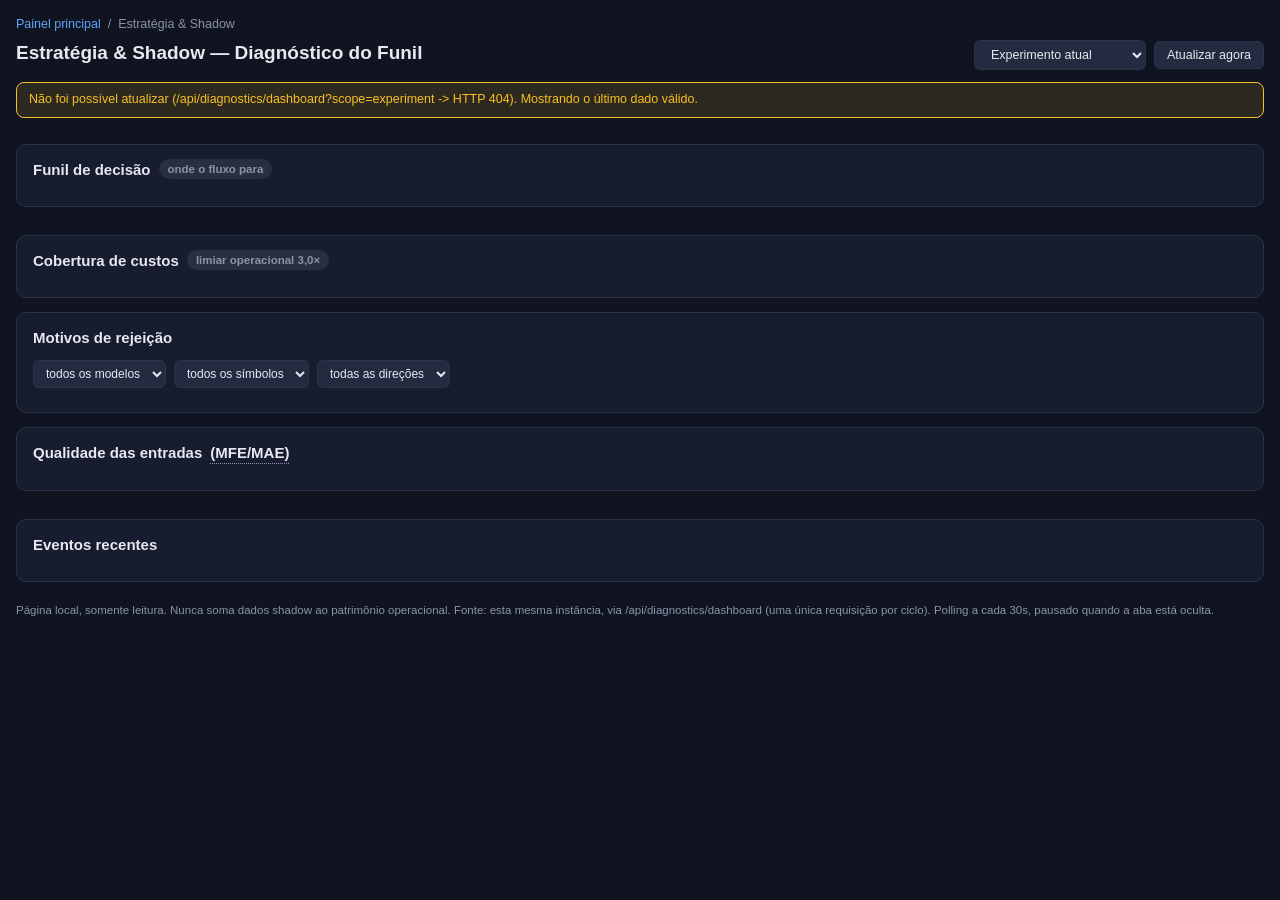
==== frontend/shadow.html @ 1b8f645f "feat: add trading diagnostics and shadow dashboard" ====
<!DOCTYPE html>
<html lang="pt-BR">
<head>
<meta charset="UTF-8">
<meta name="viewport" content="width=device-width, initial-scale=1">
<title>Estratégia & Shadow — Diagnóstico</title>
<style>
  :root {
    --bg: #0f1420; --card: #171d2e; --border: #2a3348; --text: #e6e9f0;
    --muted: #8a93a8; --green: #34d399; --red: #f87171; --yellow: #fbbf24;
    --blue: #60a5fa; --purple: #c084fc; --bar-bg: #232b40;
  }
  * { box-sizing: border-box; }
  html, body { max-width: 100%; overflow-x: hidden; }
  body {
    margin: 0; padding: 16px; background: var(--bg); color: var(--text);
    font-family: -apple-system, Segoe UI, Roboto, Arial, sans-serif;
    font-size: 14px; line-height: 1.4;
  }
  h1 { font-size: 19px; margin: 0 0 2px; }
  h2 { font-size: 15px; margin: 0 0 12px; display: flex; align-items: center; gap: 8px; flex-wrap: wrap; }
  h3 { font-size: 13px; margin: 0 0 6px; color: var(--muted); font-weight: 600; }
  .sub { color: var(--muted); margin-bottom: 4px; font-size: 12.5px; }
  .topbar { display: flex; justify-content: space-between; align-items: flex-start; gap: 12px; flex-wrap: wrap; margin-bottom: 10px; }
  nav.crumbs { font-size: 12.5px; color: var(--muted); margin-bottom: 6px; }
  nav.crumbs a { color: var(--blue); text-decoration: none; }
  .topbar-actions { display: flex; gap: 8px; align-items: center; flex-wrap: wrap; }
  #refresh-btn, #scope-select {
    background: var(--bar-bg); color: var(--text); border: 1px solid var(--border);
    border-radius: 6px; padding: 6px 12px; font-size: 12.5px; cursor: pointer; white-space: nowrap;
  }
  #refresh-btn:hover { border-color: var(--blue); }
  #custom-period-fields {
    display: flex; gap: 6px; align-items: center; flex-wrap: wrap;
  }
  #custom-period-fields[hidden] { display: none; }
  #custom-period-fields input[type="datetime-local"] {
    background: var(--bar-bg); color: var(--text); border: 1px solid var(--border);
    border-radius: 6px; padding: 5px 8px; font-size: 12px;
  }
  #custom-apply-btn {
    background: var(--bar-bg); color: var(--text); border: 1px solid var(--border);
    border-radius: 6px; padding: 5px 10px; font-size: 12px; cursor: pointer;
  }
  #custom-apply-btn:hover { border-color: var(--blue); }
  #custom-period-error {
    color: var(--red); font-size: 12px; margin-top: 4px;
  }
  .fuso-label { color: var(--muted); font-size: 11.5px; }
  #stale-banner {
    background: rgba(251,191,36,.12); border: 1px solid var(--yellow); color: var(--yellow);
    border-radius: 8px; padding: 8px 12px; margin-bottom: 12px; font-size: 12.5px;
  }
  #window-banner { color: var(--muted); font-size: 12px; margin-bottom: 12px; }
  .grid { display: grid; grid-template-columns: 1fr 1fr; gap: 14px; margin-bottom: 14px; }
  .grid.g3 { grid-template-columns: 1fr 1fr 1fr; }
  .grid.g4 { grid-template-columns: 1fr 1fr 1fr 1fr; }
  @media (max-width: 860px) { .grid, .grid.g3, .grid.g4 { grid-template-columns: 1fr; } }
  .card {
    background: var(--card); border: 1px solid var(--border); border-radius: 10px;
    padding: 14px 16px; min-width: 0;
  }
  .badge {
    display: inline-block; padding: 2px 9px; border-radius: 999px; font-size: 11.5px; font-weight: 600;
  }
  .badge.ok { background: rgba(52,211,153,.15); color: var(--green); }
  .badge.bad { background: rgba(248,113,113,.15); color: var(--red); }
  .badge.warn { background: rgba(251,191,36,.15); color: var(--yellow); }
  .badge.off { background: rgba(138,147,168,.15); color: var(--muted); }
  .badge.info { background: rgba(96,165,250,.15); color: var(--blue); }
  .camada-label {
    font-size: 10.5px; text-transform: uppercase; letter-spacing: .04em; color: var(--muted);
    display: block; margin-bottom: 2px;
  }
  .camada-tecnica .camada-label { color: var(--blue); }
  .camada-operacional .camada-label { color: var(--purple); }
  .camada-economica .camada-label { color: var(--yellow); }
  .camada-estatistica .camada-label { color: var(--muted); }
  .kv { display: grid; grid-template-columns: auto 1fr; gap: 4px 12px; }
  .kv .k { color: var(--muted); }
  .kv .v { text-align: right; font-variant-numeric: tabular-nums; }
  table { width: 100%; border-collapse: collapse; font-size: 12.5px; }
  th, td { text-align: left; padding: 5px 7px; border-bottom: 1px solid var(--border); }
  th { color: var(--muted); font-weight: 500; font-size: 11.5px; }
  td.num { text-align: right; font-variant-numeric: tabular-nums; }
  .table-scroll { overflow-x: auto; max-width: 100%; }
  .pnl-pos { color: var(--green); }
  .pnl-neg { color: var(--red); }
  .pnl-nd { color: var(--muted); }
  .empty { color: var(--muted); font-style: italic; padding: 8px 0; }
  .obrigatorio {
    border: 1px solid var(--border); border-left: 3px solid var(--yellow);
    background: rgba(251,191,36,.06); border-radius: 6px; padding: 8px 10px;
    font-size: 12.5px; margin-top: 8px;
  }
  .funnel-row { display: grid; grid-template-columns: 190px 1fr 70px; gap: 8px; align-items: center; margin-bottom: 6px; }
  .funnel-bar-bg { background: var(--bar-bg); border-radius: 5px; height: 18px; overflow: hidden; }
  .funnel-bar-fill { background: var(--blue); height: 100%; border-radius: 5px 0 0 5px; }
  .funnel-label { font-size: 12px; color: var(--text); white-space: nowrap; overflow: hidden; text-overflow: ellipsis; }
  .funnel-n { font-size: 12px; text-align: right; font-variant-numeric: tabular-nums; color: var(--muted); }
  .hist-row { display: grid; grid-template-columns: 90px 1fr 40px; gap: 8px; align-items: center; margin-bottom: 5px; font-size: 12px; }
  .hist-bar-bg { background: var(--bar-bg); border-radius: 4px; height: 14px; overflow: hidden; }
  .hist-bar-fill { background: var(--yellow); height: 100%; }
  .hist-bar-fill.over { background: var(--green); }
  .rej-row { display: grid; grid-template-columns: 180px 1fr 90px; gap: 8px; align-items: center; margin-bottom: 5px; font-size: 12px; }
  .rej-bar-bg { background: var(--bar-bg); border-radius: 4px; height: 14px; overflow: hidden; }
  .rej-bar-fill { background: var(--red); height: 100%; }
  .rej-bar-fill.aprovado { background: var(--green); }
  .model-tag { font-family: monospace; font-size: 11.5px; padding: 1px 6px; border-radius: 4px; white-space: nowrap; }
  .model-tag.baseline { background: rgba(96,165,250,.15); color: var(--blue); }
  .model-tag.h2 { background: rgba(251,191,36,.15); color: var(--yellow); }
  .progress-track { background: var(--bar-bg); border-radius: 6px; height: 10px; overflow: hidden; margin: 4px 0 10px; }
  .progress-fill { background: var(--blue); height: 100%; }
  .progress-fill.done { background: var(--green); }
  .milestone-label { display: flex; justify-content: space-between; font-size: 11.5px; color: var(--muted); }
  .filters { display: flex; gap: 8px; flex-wrap: wrap; margin-bottom: 10px; }
  .filters select, .filters input {
    background: var(--bar-bg); color: var(--text); border: 1px solid var(--border);
    border-radius: 6px; padding: 5px 8px; font-size: 12px;
  }
  .tooltip { position: relative; cursor: help; border-bottom: 1px dotted var(--muted); }
  .tooltip .bubble {
    display: none; position: absolute; bottom: 130%; left: 0; z-index: 10;
    background: #000; color: #fff; padding: 6px 9px; border-radius: 6px; font-size: 11.5px;
    width: 220px; line-height: 1.35; box-shadow: 0 2px 8px rgba(0,0,0,.4);
  }
  .tooltip:hover .bubble { display: block; }
  .warn-box {
    background: rgba(251,191,36,.10); border: 1px solid rgba(251,191,36,.4);
    border-radius: 8px; padding: 8px 10px; font-size: 12px; color: var(--yellow); margin-top: 8px;
  }
  .footer { color: var(--muted); font-size: 11.5px; margin-top: 20px; }
</style>
</head>
<body>
  <nav class="crumbs"><a href="/">Painel principal</a> &nbsp;/&nbsp; Estratégia &amp; Shadow</nav>
  <div class="topbar">
    <div>
      <h1>Estratégia &amp; Shadow — Diagnóstico do Funil</h1>
      <div class="sub" id="banner-shadow-mode"></div>
    </div>
    <div class="topbar-actions">
      <select id="scope-select">
        <option value="experiment">Experimento atual</option>
        <option value="24h">Últimas 24 horas</option>
        <option value="7d">Últimos 7 dias</option>
        <option value="custom">Período personalizado</option>
      </select>
      <div id="custom-period-fields" hidden>
        <input type="datetime-local" id="custom-since" step="60">
        <span class="sub">até</span>
        <input type="datetime-local" id="custom-until" step="60">
        <button id="custom-apply-btn" type="button">Aplicar</button>
        <span class="fuso-label" id="fuso-label-custom"></span>
      </div>
      <button id="refresh-btn" type="button">Atualizar agora</button>
    </div>
  </div>
  <div id="custom-period-error" hidden></div>
  <div id="window-banner"></div>
  <div id="stale-banner" hidden></div>

  <!-- SEÇÃO 1: status executivo -->
  <div class="grid g4" id="secao-1"></div>

  <!-- SEÇÃO 2 -->
  <div class="card" style="margin-bottom:14px">
    <h2>Funil de decisão <span class="badge off">onde o fluxo para</span></h2>
    <div id="funil-container"></div>
  </div>

  <!-- SEÇÃO 3 -->
  <div class="grid" id="secao-3"></div>

  <!-- SEÇÃO 4 -->
  <div class="card" style="margin-bottom:14px">
    <h2>Cobertura de custos <span class="badge off">limiar operacional 3,0×</span></h2>
    <div id="cobertura-container"></div>
  </div>

  <!-- SEÇÃO 5 -->
  <div class="card" style="margin-bottom:14px">
    <h2>Motivos de rejeição</h2>
    <div class="filters">
      <select id="f-model"><option value="">todos os modelos</option></select>
      <select id="f-symbol"><option value="">todos os símbolos</option></select>
      <select id="f-direction"><option value="">todas as direções</option></select>
    </div>
    <div id="rejeicoes-container"></div>
  </div>

  <!-- SEÇÃO 6 -->
  <div class="card" style="margin-bottom:14px">
    <h2>Qualidade das entradas <span class="tooltip">(MFE/MAE)<span class="bubble">MFE: máxima excursão favorável — o quanto o preço chegou a andar a favor da posição antes do fechamento. MAE: máxima excursão adversa — o quanto andou contra.</span></span></h2>
    <div id="qualidade-container"></div>
  </div>

  <!-- SEÇÃO 7 -->
  <div class="grid" id="secao-7"></div>

  <!-- SEÇÃO 8 -->
  <div class="card" style="margin-bottom:14px">
    <h2>Eventos recentes</h2>
    <div id="eventos-container"></div>
  </div>

  <div class="footer">
    Página local, somente leitura. Nunca soma dados shadow ao patrimônio operacional. Fonte: esta mesma instância, via /api/diagnostics/dashboard (uma única requisição por ciclo). Polling a cada 30s, pausado quando a aba está oculta.
  </div>

<script>
'use strict';
const API = "";
const POLL_MS = 30000;

// ---------------------------------------------------------------- utils
function fmt(n, casas) {
  casas = casas === undefined ? 2 : casas;
  if (n === null || n === undefined || Number.isNaN(n)) return "N/D";
  return Number(n).toLocaleString("pt-BR", {minimumFractionDigits: casas, maximumFractionDigits: casas});
}
function fmtPct(n, casas) {
  if (n === null || n === undefined || Number.isNaN(n)) return "N/D";
  return fmt(n * 100, casas === undefined ? 1 : casas) + "%";
}
// Fuso do NAVEGADOR, calculado uma unica vez -- todo timestamp exibido
// no painel (fmtData) usa exatamente este deslocamento, e SO' este; a
// API sempre devolve ISO-8601 com offset explicito (ex.: "+00:00" UTC),
// entao `new Date(iso)` interpreta o offset de origem uma unica vez e
// `toLocaleString` converte para o fuso do navegador uma unica vez --
// nunca duas conversoes empilhadas.
function rotuloFuso() {
  const offsetMin = -new Date().getTimezoneOffset();
  const sinal = offsetMin >= 0 ? "+" : "-";
  const abs = Math.abs(offsetMin);
  const horas = String(Math.floor(abs / 60)).padStart(2, "0");
  return "UTC" + sinal + horas;
}
const FUSO_LABEL = rotuloFuso();

function fmtData(iso) {
  if (!iso) return "N/D";
  const d = new Date(iso);
  if (isNaN(d.getTime())) return "N/D";
  return d.toLocaleString("pt-BR", {hour12:false}) + " (" + FUSO_LABEL + ")";
}
function pnlClass(v) {
  if (v === null || v === undefined) return "pnl-nd";
  return v >= 0 ? "pnl-pos" : "pnl-neg";
}
// Cor derivada SEMPRE de `classificacao_resultado` (backend), nunca do
// sinal aritmético isolado -- com zero trades o resultado e' "sem_dados"
// (NEUTRO), nunca verde nem vermelho; bruto positivo com líquido negativo
// nunca vira verde.
function classeResultado(d) {
  if (!d || d.classificacao_resultado === "sem_dados") return "pnl-nd";
  if (d.classificacao_resultado === "liquido_positivo") return "pnl-pos";
  return "pnl-neg";
}
// Construtores DOM seguros -- NUNCA innerHTML, nem com literal fixa.
function el(tag, attrs, children) {
  const n = document.createElement(tag);
  if (attrs) for (const [k, v] of Object.entries(attrs)) {
    if (k === "class") n.className = v;
    else if (k.startsWith("on")) n.addEventListener(k.slice(2), v);
    else n.setAttribute(k, v);
  }
  (children || []).forEach(c => n.appendChild(typeof c === "string" ? document.createTextNode(c) : c));
  return n;
}
function clear(node) { while (node.firstChild) node.removeChild(node.firstChild); }
function badge(texto, classe) { return el("span", {class: "badge " + classe}, [texto]); }
function td(texto, classe) { return el("td", classe ? {class: classe} : null, [String(texto)]); }

// ---------------------------------------------------------------- fetch com timeout/abort/backoff
let backoffMs = 0;

async function getJSON(rota, params) {
  let url = API + rota;
  if (params) {
    const qs = new URLSearchParams(Object.entries(params).filter(([, v]) => v !== "" && v != null));
    if ([...qs].length) url += "?" + qs.toString();
  }
  const ctrl = new AbortController();
  const timeoutId = setTimeout(() => ctrl.abort(), 12000);
  try {
    const r = await fetch(url, {cache: "no-store", signal: ctrl.signal});
    if (!r.ok) throw new Error(url + " -> HTTP " + r.status);
    return await r.json();
  } finally {
    clearTimeout(timeoutId);
  }
}

// ---------------------------------------------------------------- render: SECAO 1 (executivo)
function renderStatusExecutivo(d) {
  const box = document.getElementById("secao-1");
  clear(box);
  document.getElementById("banner-shadow-mode").textContent =
    "SHADOW — NÃO EXECUTA ORDENS. Observação pura, patrimônio nunca compartilhado com a operação real.";
  document.getElementById("window-banner").textContent =
    "Janela: " + d.window.rotulo + " (" + fmtData(d.window.desde) + " → " + fmtData(d.window.ate) +
    ") | gerado às " + fmtData(d.generated_at);

  const state = d.operational, shadowHealth = d.shadow_health;
  const comp = d.comparison, cg = d.cost_gate, funnel = d.funnel, sig = d.significance;
  const baseline = comp.baseline_without_cost_gate, h2 = comp.h2_ma_separation_015;

  // --- CAMADA 1: funcionamento TÉCNICO ---
  const c1 = el("div", {class: "card camada-tecnica"});
  c1.appendChild(el("span", {class: "camada-label"}, ["Funcionamento técnico"]));
  const h1_ = el("h2", null, ["Saúde"]);
  const shadowOk = shadowHealth && shadowHealth.enabled && shadowHealth.status === "SAUDAVEL";
  h1_.appendChild(badge(shadowOk ? "SHADOW SAUDÁVEL" : "SHADOW " + (shadowHealth ? shadowHealth.status : "N/D"),
                       shadowOk ? "ok" : "bad"));
  c1.appendChild(h1_);
  const kv1 = el("div", {class: "kv"});
  [["Operação", state ? state.operational_state : "N/D"],
   ["Saúde de mercado", state && state.symbols_health ? state.symbols_health.portfolio.healthy_count + "/" + state.symbols_health.portfolio.total : "N/D"],
   ["Falhas shadow (cum.)", shadowHealth ? shadowHealth.failures : "N/D"],
   ["Bloqueia operação?", shadowHealth && shadowHealth.blocks_operation ? "SIM ⚠" : "não"]]
   .forEach(([k, v]) => { kv1.appendChild(el("div", {class: "k"}, [k])); kv1.appendChild(el("div", {class: "v"}, [String(v)])); });
  c1.appendChild(kv1);
  box.appendChild(c1);

  // --- CAMADA 2: restrição OPERACIONAL (por que zero ordens) ---
  const c2 = el("div", {class: "card camada-operacional"});
  c2.appendChild(el("span", {class: "camada-label"}, ["Restrição operacional"]));
  c2.appendChild(el("h2", null, ["Por que zero ordens"]));
  const sinaisRisk = funnel.etapas.find(e => e.etapa === "avaliados_risk_engine");
  const kv2 = el("div", {class: "kv"});
  [["Sinais ao RiskEngine", sinaisRisk ? sinaisRisk.total : "N/D"],
   ["Maior cobertura observada", cg.maximo !== undefined ? fmt(cg.maximo, 3) + "×" : "N/D"],
   ["Limiar exigido", cg.limiar_operacional !== undefined ? fmt(cg.limiar_operacional, 1) + "×" : "N/D"],
   ["Passaram no gate real", "0"]]
   .forEach(([k, v]) => { kv2.appendChild(el("div", {class: "k"}, [k])); kv2.appendChild(el("div", {class: "v"}, [String(v)])); });
  c2.appendChild(kv2);
  c2.appendChild(el("div", {class: "obrigatorio"}, [d.economic_verdict.zero_ordens.classificacao]));
  box.appendChild(c2);

  // --- CAMADA 3: desempenho ECONÔMICO ---
  const c3 = el("div", {class: "card camada-economica"});
  c3.appendChild(el("span", {class: "camada-label"}, ["Desempenho econômico"]));
  c3.appendChild(el("h2", null, ["Resultado líquido"]));
  const kv3 = el("div", {class: "kv"});
  const linhaBase = el("div", {class: "k"}, ["Baseline"]);
  // Correção da auditoria: a cor segue SEMPRE `classificacao_resultado`
  // (nunca o sinal aritmético isolado) -- bruto positivo com líquido
  // negativo nunca fica verde, e zero trades (sem_dados) fica NEUTRO,
  // nunca verde nem vermelho.
  const valBase = el("div", {class: "v " + classeResultado(baseline)}, ["US$ " + fmt(baseline.net_pnl_usd, 4)]);
  const linhaH2 = el("div", {class: "k"}, ["H2"]);
  const valH2 = el("div", {class: "v " + classeResultado(h2)}, ["US$ " + fmt(h2.net_pnl_usd, 4)]);
  kv3.appendChild(linhaBase); kv3.appendChild(valBase);
  kv3.appendChild(linhaH2); kv3.appendChild(valH2);
  c3.appendChild(kv3);
  if (h2.classificacao_resultado === "bruto_positivo_liquido_negativo") {
    c3.appendChild(el("div", {class: "obrigatorio"}, [
      "H2: bruto positivo (US$ " + fmt(h2.gross_pnl_usd, 4) + ") mas líquido negativo -- os custos de " +
      "transação superaram o resultado observado. Isso NÃO é exibido como resultado favorável."]));
  }
  box.appendChild(c3);

  // --- CAMADA 4: força ESTATÍSTICA ---
  const c4 = el("div", {class: "card camada-estatistica"});
  c4.appendChild(el("span", {class: "camada-label"}, ["Força estatística"]));
  c4.appendChild(el("h2", null, ["Amostra", badge("INCONCLUSIVA", "warn")]));
  const sigH2 = sig.h2_ma_separation_015, sigBase = sig.baseline_without_cost_gate;
  const kv4 = el("div", {class: "kv"});
  [["Trades baseline", sigBase.n_trades], ["Trades H2", sigH2.n_trades],
   ["Amostra suficiente (H2 ≥ 60)?", sigH2.amostra_suficiente_para_conclusao_formal ? "sim" : "não"]]
   .forEach(([k, v]) => { kv4.appendChild(el("div", {class: "k"}, [k])); kv4.appendChild(el("div", {class: "v"}, [String(v)])); });
  c4.appendChild(kv4);
  c4.appendChild(el("div", {class: "obrigatorio"}, [d.economic_verdict.h2_texto_obrigatorio]));
  box.appendChild(c4);
}

// ---------------------------------------------------------------- render: SECAO 2 (funil)
function renderFunil(funnel) {
  const box = document.getElementById("funil-container");
  clear(box);
  if (!funnel || !funnel.etapas) { box.appendChild(el("div", {class: "empty"}, ["sem dados"])); return; }
  const etapas = funnel.etapas;
  const maxN = Math.max(...etapas.map(e => e.total || 0), 1);
  const nomes = {
    candles_1m: "Candles de 1 min", buckets_15m_fechados: "Buckets de 15 min",
    sinais_gerados: "Sinais gerados", sinais_acionaveis: "Sinais acionáveis (BUY/SELL)",
    avaliados_risk_engine: "Avaliados pelo RiskEngine", aprovados_gate_operacional_real: "Aprovados pelo gate real",
    ordens_criadas: "Ordens criadas", fills: "Fills", posicoes_operacionais: "Posições operacionais",
  };
  etapas.forEach(e => {
    const row = el("div", {class: "funnel-row"});
    row.appendChild(el("div", {class: "funnel-label"}, [nomes[e.etapa] || e.etapa]));
    const barBg = el("div", {class: "funnel-bar-bg"});
    const largura = Math.max(2, (e.total || 0) / maxN * 100);
    barBg.appendChild(el("div", {class: "funnel-bar-fill", style: "width:" + largura + "%"}));
    row.appendChild(barBg);
    let rotulo = String(e.total ?? 0);
    if (e.taxa_do_anterior !== null && e.taxa_do_anterior !== undefined) rotulo += " (" + fmtPct(e.taxa_do_anterior, 1) + ")";
    row.appendChild(el("div", {class: "funnel-n"}, [rotulo]));
    box.appendChild(row);
  });
  if (funnel.nota) box.appendChild(el("div", {class: "warn-box"}, [funnel.nota]));
}

// ---------------------------------------------------------------- render: SECAO 3 (comparacao)
function renderComparacao(comparison) {
  const box = document.getElementById("secao-3");
  clear(box);
  if (!comparison) { box.appendChild(el("div", {class: "empty"}, ["sem dados"])); return; }
  const nomes = {baseline_without_cost_gate: "Baseline (sem portão de custo)", h2_ma_separation_015: "H2 (separação ≥ 0,15)"};
  for (const [chave, d] of Object.entries(comparison)) {
    const card = el("div", {class: "card"});
    const h = el("h2", null, [nomes[chave] || chave]);
    if (d.classificacao_resultado === "liquido_positivo") h.appendChild(badge("líquido positivo", "ok"));
    else if (d.classificacao_resultado === "bruto_positivo_liquido_negativo") h.appendChild(badge("bruto+ / líquido−", "warn"));
    else if (d.classificacao_resultado === "liquido_negativo") h.appendChild(badge("líquido negativo", "bad"));
    card.appendChild(h);
    const kv = el("div", {class: "kv"});
    const linhas = [
      ["Trades fechados", d.closed_trades],
      ["Taxa de acerto", d.win_rate !== null ? fmtPct(d.win_rate, 1) : "N/D"],
      ["P&L bruto", "US$ " + fmt(d.gross_pnl_usd, 4)],
      ["Taxas", "US$ " + fmt(-(d.fees_usd || 0), 4)],
      ["Slippage", "US$ " + fmt(-(d.slippage_usd || 0), 4)],
      ["P&L líquido", "US$ " + fmt(d.net_pnl_usd, 4)],
      ["Payoff", d.payoff !== null ? fmt(d.payoff, 3) : "N/D"],
      ["Profit factor", d.profit_factor !== null ? fmt(d.profit_factor, 3) : "N/D"],
      ["Expectativa/trade", "US$ " + fmt(d.expectancy_usd, 4)],
      ["Drawdown", "US$ " + fmt(d.drawdown_usd, 4)],
      ["Sequência máx. de perdas", d.max_losing_streak],
      ["Duração média", d.avg_duration_minutes !== null ? fmt(d.avg_duration_minutes, 0) + " min" : "N/D"],
    ];
    linhas.forEach(([k, v]) => {
      kv.appendChild(el("div", {class: "k"}, [k]));
      const vEl = el("div", {class: "v"});
      if (k === "P&L líquido") vEl.className += " " + classeResultado(d);
      vEl.appendChild(document.createTextNode(String(v)));
      kv.appendChild(vEl);
    });
    card.appendChild(kv);
    if (d.current_position) {
      const p = d.current_position;
      card.appendChild(el("h3", {style: "margin-top:10px"}, ["Posição atual"]));
      const kv2 = el("div", {class: "kv"});
      [["Símbolo", p.symbol], ["Lado", p.side], ["Entrada", fmt(p.entry_fill_price)],
       ["Stop", fmt(p.stop_loss)], ["Alvo", fmt(p.take_profit)],
       ["MFE até agora", p.mfe_pct_ate_agora !== null && p.mfe_pct_ate_agora !== undefined ? fmt(p.mfe_pct_ate_agora, 3) + "%" : "N/D"],
       ["MAE até agora", p.mae_pct_ate_agora !== null && p.mae_pct_ate_agora !== undefined ? fmt(p.mae_pct_ate_agora, 3) + "%" : "N/D"]]
       .forEach(([k, v]) => {
        kv2.appendChild(el("div", {class: "k"}, [k])); kv2.appendChild(el("div", {class: "v"}, [String(v)]));
      });
      card.appendChild(kv2);
    } else {
      card.appendChild(el("div", {class: "sub", style: "margin-top:8px"}, ["nenhuma posição shadow aberta agora"]));
    }
    box.appendChild(card);
  }
}

// ---------------------------------------------------------------- render: SECAO 4 (cobertura)
function renderCobertura(cg) {
  const box = document.getElementById("cobertura-container");
  clear(box);
  if (!cg || !cg.n) { box.appendChild(el("div", {class: "empty"}, ["sem avaliações de risco na janela"])); return; }
  const kv = el("div", {class: "kv", style: "margin-bottom:10px"});
  [["n", cg.n], ["mínimo", fmt(cg.minimo, 3) + "×"], ["mediana", fmt(cg.mediana, 3) + "×"],
   ["máximo", fmt(cg.maximo, 3) + "×"], ["p90", fmt(cg.p90, 3) + "×"], ["p95", fmt(cg.p95, 3) + "×"],
   ["limiar operacional", fmt(cg.limiar_operacional, 1) + "×"]].forEach(([k, v]) => {
    kv.appendChild(el("div", {class: "k"}, [k])); kv.appendChild(el("div", {class: "v"}, [String(v)]));
  });
  box.appendChild(kv);

  const faixas = [["abaixo_1_0x", "< 1,0×"], ["1_0_a_1_5x", "1,0–1,5×"], ["1_5_a_2_0x", "1,5–2,0×"],
                  ["2_0_a_3_0x", "2,0–3,0×"], ["acima_3_0x", "≥ 3,0×"]];
  const maxN = Math.max(...Object.values(cg.distribuicao_por_faixa), 1);
  faixas.forEach(([chave, rotulo]) => {
    const n = cg.distribuicao_por_faixa[chave] || 0;
    const row = el("div", {class: "hist-row"});
    row.appendChild(el("div", null, [rotulo]));
    const barBg = el("div", {class: "hist-bar-bg"});
    barBg.appendChild(el("div", {class: "hist-bar-fill" + (chave === "acima_3_0x" ? " over" : ""),
                               style: "width:" + Math.max(2, n / maxN * 100) + "%"}));
    row.appendChild(barBg);
    row.appendChild(el("div", null, [String(n)]));
    box.appendChild(row);
  });
  box.appendChild(el("div", {class: "warn-box"}, [cg.nota]));
}

// ---------------------------------------------------------------- render: SECAO 5 (rejeicoes)
const NOMES_CATEGORIA = {
  aprovado: "Aprovado", separacao_h2_insuficiente: "Separação H2 insuficiente",
  exposicao_esgotada: "Exposição esgotada", cooldown: "Cooldown ativo",
  notional_minimo: "Notional abaixo do mínimo", sinal_oposto: "Sinal oposto (fechou posição)",
  saida_mesmo_tick: "Saída no mesmo tick", limite_perda_diaria: "Limite de perda diária",
  posicao_ja_aberta: "Posição já aberta", outro: "Outro",
};
function renderRejeicoes(r) {
  const box = document.getElementById("rejeicoes-container");
  clear(box);
  if (!r || !r.total) { box.appendChild(el("div", {class: "empty"}, ["sem oportunidades no filtro/janela atual"])); return; }
  r.ranking.forEach(item => {
    const row = el("div", {class: "rej-row"});
    row.appendChild(el("div", null, [NOMES_CATEGORIA[item.categoria] || item.categoria]));
    const barBg = el("div", {class: "rej-bar-bg"});
    barBg.appendChild(el("div", {class: "rej-bar-fill" + (item.categoria === "aprovado" ? " aprovado" : ""),
                               style: "width:" + Math.max(2, item.percentual) + "%"}));
    row.appendChild(barBg);
    row.appendChild(el("div", null, [item.quantidade + " (" + fmt(item.percentual, 1) + "%)"]));
    box.appendChild(row);
  });
}

// ---------------------------------------------------------------- render: SECAO 6 (qualidade)
function renderQualidade(tq) {
  const box = document.getElementById("qualidade-container");
  clear(box);
  if (!tq || !tq.trades.length) { box.appendChild(el("div", {class: "empty"}, ["nenhum trade fechado ainda"])); return; }
  const wrap = el("div", {class: "table-scroll"});
  const table = el("table");
  const head = el("tr", null, ["Símbolo","Direção","Modelo","Duração","Saída","Separação","MFE","MAE","Resultado"].map(t => el("th", null, [t])));
  table.appendChild(head);
  tq.trades.forEach(t => {
    const tr = el("tr");
    tr.appendChild(td(t.symbol));
    tr.appendChild(td(t.side));
    tr.appendChild(el("td", null, [badge(t.model.startsWith("h2") ? "H2" : "BASELINE", t.model.startsWith("h2") ? "warn" : "ok")]));
    tr.appendChild(td((t.duration_minutes ?? "N/D") + " min", "num"));
    tr.appendChild(td(t.exit_reason));
    tr.appendChild(td(fmt(t.normalized_separation, 4), "num"));
    tr.appendChild(td(t.mfe_pct !== null ? fmt(t.mfe_pct, 3) + "%" : "N/D", "num"));
    tr.appendChild(td(t.mae_pct !== null ? fmt(t.mae_pct, 3) + "%" : "N/D", "num"));
    tr.appendChild(el("td", {class: "num " + pnlClass(t.net_pnl_usd)}, ["US$ " + fmt(t.net_pnl_usd, 4)]));
    table.appendChild(tr);
  });
  wrap.appendChild(table);
  box.appendChild(wrap);
  if (tq.nota_mfe_mae) box.appendChild(el("div", {class: "sub", style: "margin-top:8px"}, [tq.nota_mfe_mae]));
}

// ---------------------------------------------------------------- render: SECAO 7 (progresso)
function renderProgresso(progress) {
  const box = document.getElementById("secao-7");
  clear(box);
  if (!progress) { box.appendChild(el("div", {class: "empty"}, ["sem dados"])); return; }
  const nomes = {baseline_without_cost_gate: "Baseline", h2_ma_separation_015: "H2"};
  for (const [chave, d] of Object.entries(progress)) {
    const card = el("div", {class: "card"});
    card.appendChild(el("h2", null, [nomes[chave] || chave, badge(d.trades_fechados + " trades", "off")]));
    d.marcos.forEach(m => {
      const label = el("div", {class: "milestone-label"});
      label.appendChild(el("span", null, [m.alvo + " — " + m.descricao]));
      label.appendChild(el("span", null, [m.atingido ? "atingido" : "faltam " + m.faltam]));
      card.appendChild(label);
      const track = el("div", {class: "progress-track"});
      const pctFill = Math.min(100, d.trades_fechados / m.alvo * 100);
      track.appendChild(el("div", {class: "progress-fill" + (m.atingido ? " done" : ""), style: "width:" + pctFill + "%"}));
      card.appendChild(track);
    });
    card.appendChild(el("div", {class: "sub"}, [
      "Marcos são informativos. Nenhum deles, isoladamente, libera promoção."]));
    box.appendChild(card);
  }
}

// ---------------------------------------------------------------- render: SECAO 8 (eventos)
function renderEventos(ev) {
  const box = document.getElementById("eventos-container");
  clear(box);
  if (!ev || !ev.events.length) { box.appendChild(el("div", {class: "empty"}, ["nenhum evento ainda"])); return; }
  const wrap = el("div", {class: "table-scroll"});
  const table = el("table");
  table.appendChild(el("tr", null, ["Quando","Símbolo","Direção","Modelo","Decisão","Motivo","Separação","Cobertura","P&L"].map(t => el("th", null, [t]))));
  ev.events.forEach(e => {
    const tr = el("tr");
    tr.appendChild(td(fmtData(e.quando)));
    tr.appendChild(td(e.symbol));
    tr.appendChild(td(e.direction));
    tr.appendChild(el("td", null, [badge(e.model.startsWith("h2") ? "H2" : "BASELINE", e.model.startsWith("h2") ? "warn" : "ok")]));
    tr.appendChild(td(e.decisao));
    tr.appendChild(td(e.motivo || "—"));
    tr.appendChild(td(e.normalized_separation !== null ? fmt(e.normalized_separation, 4) : "—", "num"));
    tr.appendChild(td(e.cost_coverage_ratio !== null ? fmt(e.cost_coverage_ratio, 3) + "×" : "—", "num"));
    tr.appendChild(el("td", {class: "num " + (e.pnl_usd !== null ? pnlClass(e.pnl_usd) : "pnl-nd")},
                     [e.pnl_usd !== null ? "US$ " + fmt(e.pnl_usd, 4) : "—"]));
    table.appendChild(tr);
  });
  wrap.appendChild(table);
  box.appendChild(wrap);
}

function popularFiltros() {
  const fModel = document.getElementById("f-model");
  const fSymbol = document.getElementById("f-symbol");
  if (fModel.dataset.populado) return;
  ["baseline_without_cost_gate", "h2_ma_separation_015"].forEach(m => {
    fModel.appendChild(el("option", {value: m}, [m === "baseline_without_cost_gate" ? "Baseline" : "H2"]));
  });
  ["BTCUSDT", "ETHUSDT", "SOLUSDT"].forEach(s => {
    fSymbol.appendChild(el("option", {value: s}, [s]));
  });
  fModel.dataset.populado = "1";
}

// ---------------------------------------------------------------- ciclo de atualizacao
// UMA ÚNICA requisição HTTP por ciclo automático: /api/diagnostics/dashboard.
// A troca de filtro de rejeições (interação do usuário, não o ciclo
// automático) dispara uma chamada adicional leve e isolada só daquela
// seção -- nunca reabre as outras 7.
let cicloEmAndamento = false;
let ultimoSucesso = null;
let ultimoDashboard = null;

// `datetime-local` nao carrega fuso -- o valor digitado e' interpretado
// como horario LOCAL do navegador (o mesmo fuso rotulado em FUSO_LABEL),
// e convertido para UTC (via toISOString) so' na fronteira com a API.
// Uma unica conversao, nunca duas.
function datetimeLocalParaISO(valor) {
  if (!valor) return null;
  const d = new Date(valor);
  return isNaN(d.getTime()) ? null : d.toISOString();
}

function validarPeriodoCustom() {
  const sinceEl = document.getElementById("custom-since");
  const untilEl = document.getElementById("custom-until");
  if (!sinceEl.value || !untilEl.value) {
    return {valido: false, erro: "Preencha início e fim antes de aplicar."};
  }
  const since = datetimeLocalParaISO(sinceEl.value);
  const until = datetimeLocalParaISO(untilEl.value);
  if (!since || !until) {
    return {valido: false, erro: "Data/hora inválida."};
  }
  if (new Date(since) >= new Date(until)) {
    return {valido: false, erro: "O início precisa ser anterior ao fim."};
  }
  return {valido: true, since, until};
}

function atualizarVisibilidadeCampoCustom() {
  const scope = document.getElementById("scope-select").value;
  document.getElementById("custom-period-fields").hidden = scope !== "custom";
  document.getElementById("fuso-label-custom").textContent =
    scope === "custom" ? "horário local (" + FUSO_LABEL + ")" : "";
  if (scope !== "custom") {
    const err = document.getElementById("custom-period-error");
    err.hidden = true; clear(err);
  }
}

async function atualizarTudo() {
  if (cicloEmAndamento) return;          // apenas UMA atualizacao em andamento
  if (document.hidden) return;           // pausado quando a aba esta oculta
  cicloEmAndamento = true;
  const banner = document.getElementById("stale-banner");
  const erroCustom = document.getElementById("custom-period-error");
  try {
    const scope = document.getElementById("scope-select").value;
    let params = {scope};
    if (scope === "custom") {
      const v = validarPeriodoCustom();
      if (!v.valido) {
        // Impede a requisicao com campos incompletos/invalidos -- preserva
        // o ultimo resultado valido na tela, so' mostra o erro do periodo.
        erroCustom.hidden = false;
        clear(erroCustom);
        erroCustom.appendChild(document.createTextNode(v.erro));
        return;
      }
      erroCustom.hidden = true; clear(erroCustom);
      params = {scope, since: v.since, until: v.until};
    }
    const d = await getJSON("/api/diagnostics/dashboard", params);
    ultimoDashboard = d;

    renderStatusExecutivo(d);
    renderFunil(d.funnel);
    renderComparacao(d.comparison);
    renderCobertura(d.cost_gate);
    popularFiltros();
    renderRejeicoes(d.rejections);
    renderQualidade(d.trade_quality);
    renderProgresso(d.progress);
    renderEventos(d.events);

    ultimoSucesso = new Date();
    backoffMs = 0;
    banner.hidden = true;
  } catch (e) {
    // mantem o ultimo resultado valido na tela; so avisa que esta desatualizado
    banner.hidden = false;
    banner.textContent = "Não foi possível atualizar (" + e.message + "). Mostrando o último dado válido" +
      (ultimoSucesso ? " de " + ultimoSucesso.toLocaleTimeString("pt-BR", {hour12:false}) : "") + ".";
    backoffMs = Math.min(backoffMs ? backoffMs * 2 : 5000, 120000);
  } finally {
    cicloEmAndamento = false;
  }
}

async function atualizarSomenteRejeicoes() {
  if (!ultimoDashboard) return;
  try {
    const filtros = {
      model: document.getElementById("f-model").value,
      symbol: document.getElementById("f-symbol").value,
      direction: document.getElementById("f-direction").value,
    };
    const r = await getJSON("/api/diagnostics/rejections", filtros);
    renderRejeicoes(r);
  } catch (e) {
    // falha aqui nao derruba o resto do painel -- so' a secao de rejeicoes
    // fica com o ultimo dado valido.
  }
}

function agendarProximo() {
  setTimeout(async () => {
    await atualizarTudo();
    agendarProximo();
  }, POLL_MS + backoffMs);
}

document.getElementById("refresh-btn").addEventListener("click", atualizarTudo);
document.getElementById("scope-select").addEventListener("change", () => {
  atualizarVisibilidadeCampoCustom();
  // "custom" so' busca quando o operador clicar "Aplicar" (campos comecam
  // vazios); os demais escopos atualizam na hora, como antes.
  if (document.getElementById("scope-select").value !== "custom") atualizarTudo();
});
document.getElementById("custom-apply-btn").addEventListener("click", atualizarTudo);
document.getElementById("f-model").addEventListener("change", atualizarSomenteRejeicoes);
document.getElementById("f-symbol").addEventListener("change", atualizarSomenteRejeicoes);
document.getElementById("f-direction").addEventListener("change", atualizarSomenteRejeicoes);
document.addEventListener("visibilitychange", () => { if (!document.hidden) atualizarTudo(); });

atualizarVisibilidadeCampoCustom();
atualizarTudo();
agendarProximo();
</script>
</body>
</html>
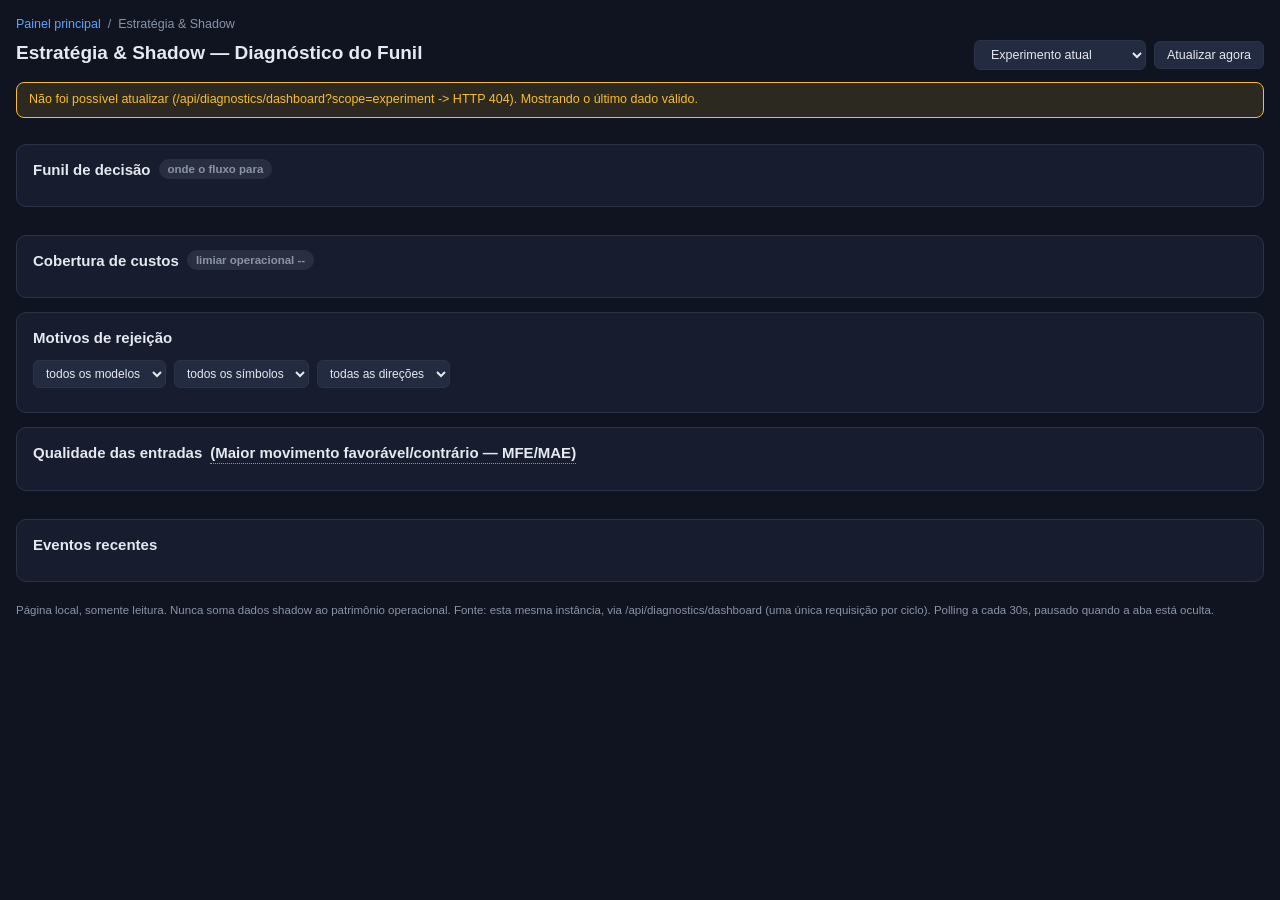
==== commit 2a6dc10f: "feat: improve dashboard chart usability" ====
--- a/frontend/shadow.html
+++ b/frontend/shadow.html
@@ -174,7 +174,7 @@
 
   <!-- SEÇÃO 4 -->
   <div class="card" style="margin-bottom:14px">
-    <h2>Cobertura de custos <span class="badge off">limiar operacional 3,0×</span></h2>
+    <h2>Cobertura de custos <span class="badge off" id="badge-limiar-operacional">limiar operacional --</span></h2>
     <div id="cobertura-container"></div>
   </div>
 
@@ -191,7 +191,7 @@
 
   <!-- SEÇÃO 6 -->
   <div class="card" style="margin-bottom:14px">
-    <h2>Qualidade das entradas <span class="tooltip">(MFE/MAE)<span class="bubble">MFE: máxima excursão favorável — o quanto o preço chegou a andar a favor da posição antes do fechamento. MAE: máxima excursão adversa — o quanto andou contra.</span></span></h2>
+    <h2>Qualidade das entradas <span class="tooltip">(Maior movimento favorável/contrário — MFE/MAE)<span class="bubble">MFE (maior movimento favorável): o quanto o preço chegou a andar a favor da posição antes do fechamento. MAE (maior movimento contrário): o quanto andou contra.</span></span></h2>
     <div id="qualidade-container"></div>
   </div>
 
@@ -214,6 +214,10 @@
 const POLL_MS = 30000;
 
 // ---------------------------------------------------------------- utils
+// Correção da 2a auditoria da Fase 3.6, item 6: nomenclaturas do brief
+// aplicadas também em frontend/shadow.html, não só em index.html/app.js.
+const DIRECTION_LABELS = { BUY: "COMPRA", SELL: "VENDA", HOLD: "AGUARDAR" };
+function translateDirection(direction) { return DIRECTION_LABELS[direction] || direction; }
 function fmt(n, casas) {
   casas = casas === undefined ? 2 : casas;
   if (n === null || n === undefined || Number.isNaN(n)) return "N/D";
@@ -297,7 +301,7 @@
   const box = document.getElementById("secao-1");
   clear(box);
   document.getElementById("banner-shadow-mode").textContent =
-    "SHADOW — NÃO EXECUTA ORDENS. Observação pura, patrimônio nunca compartilhado com a operação real.";
+    "Laboratório de Estratégias (Shadow Mode) — NÃO EXECUTA ORDENS. Observação pura, patrimônio nunca compartilhado com a operação real.";
   document.getElementById("window-banner").textContent =
     "Janela: " + d.window.rotulo + " (" + fmtData(d.window.desde) + " → " + fmtData(d.window.ate) +
     ") | gerado às " + fmtData(d.generated_at);
@@ -384,8 +388,9 @@
   const maxN = Math.max(...etapas.map(e => e.total || 0), 1);
   const nomes = {
     candles_1m: "Candles de 1 min", buckets_15m_fechados: "Buckets de 15 min",
-    sinais_gerados: "Sinais gerados", sinais_acionaveis: "Sinais acionáveis (BUY/SELL)",
-    avaliados_risk_engine: "Avaliados pelo RiskEngine", aprovados_gate_operacional_real: "Aprovados pelo gate real",
+    sinais_gerados: "Sinais gerados", sinais_acionaveis: "Sinais acionáveis (COMPRA/VENDA)",
+    avaliados_risk_engine: "Avaliados pela validação de segurança e custos (Risk Engine)",
+    aprovados_gate_operacional_real: "Aprovados pelo filtro de viabilidade da operação (Cost Gate) real",
     ordens_criadas: "Ordens criadas", fills: "Fills", posicoes_operacionais: "Posições operacionais",
   };
   etapas.forEach(e => {
@@ -408,7 +413,7 @@
   const box = document.getElementById("secao-3");
   clear(box);
   if (!comparison) { box.appendChild(el("div", {class: "empty"}, ["sem dados"])); return; }
-  const nomes = {baseline_without_cost_gate: "Baseline (sem portão de custo)", h2_ma_separation_015: "H2 (separação ≥ 0,15)"};
+  const nomes = {baseline_without_cost_gate: "Comparação sem filtro de custos (Baseline)", h2_ma_separation_015: "Modelo experimental: força do cruzamento (H2, separação ≥ 0,15)"};
   for (const [chave, d] of Object.entries(comparison)) {
     const card = el("div", {class: "card"});
     const h = el("h2", null, [nomes[chave] || chave]);
@@ -422,12 +427,12 @@
       ["Taxa de acerto", d.win_rate !== null ? fmtPct(d.win_rate, 1) : "N/D"],
       ["P&L bruto", "US$ " + fmt(d.gross_pnl_usd, 4)],
       ["Taxas", "US$ " + fmt(-(d.fees_usd || 0), 4)],
-      ["Slippage", "US$ " + fmt(-(d.slippage_usd || 0), 4)],
+      ["Diferença entre preço esperado e executado (Slippage)", "US$ " + fmt(-(d.slippage_usd || 0), 4)],
       ["P&L líquido", "US$ " + fmt(d.net_pnl_usd, 4)],
-      ["Payoff", d.payoff !== null ? fmt(d.payoff, 3) : "N/D"],
-      ["Profit factor", d.profit_factor !== null ? fmt(d.profit_factor, 3) : "N/D"],
-      ["Expectativa/trade", "US$ " + fmt(d.expectancy_usd, 4)],
-      ["Drawdown", "US$ " + fmt(d.drawdown_usd, 4)],
+      ["Ganho médio comparado à perda média (Payoff)", d.payoff !== null ? fmt(d.payoff, 3) : "N/D"],
+      ["Relação entre ganhos e perdas (Profit Factor)", d.profit_factor !== null ? fmt(d.profit_factor, 3) : "N/D"],
+      ["Resultado médio por operação (Expectancy)", "US$ " + fmt(d.expectancy_usd, 4)],
+      ["Maior queda do patrimônio (Drawdown)", "US$ " + fmt(d.drawdown_usd, 4)],
       ["Sequência máx. de perdas", d.max_losing_streak],
       ["Duração média", d.avg_duration_minutes !== null ? fmt(d.avg_duration_minutes, 0) + " min" : "N/D"],
     ];
@@ -443,10 +448,10 @@
       const p = d.current_position;
       card.appendChild(el("h3", {style: "margin-top:10px"}, ["Posição atual"]));
       const kv2 = el("div", {class: "kv"});
-      [["Símbolo", p.symbol], ["Lado", p.side], ["Entrada", fmt(p.entry_fill_price)],
+      [["Símbolo", p.symbol], ["Lado", translateDirection(p.side)], ["Entrada", fmt(p.entry_fill_price)],
        ["Stop", fmt(p.stop_loss)], ["Alvo", fmt(p.take_profit)],
-       ["MFE até agora", p.mfe_pct_ate_agora !== null && p.mfe_pct_ate_agora !== undefined ? fmt(p.mfe_pct_ate_agora, 3) + "%" : "N/D"],
-       ["MAE até agora", p.mae_pct_ate_agora !== null && p.mae_pct_ate_agora !== undefined ? fmt(p.mae_pct_ate_agora, 3) + "%" : "N/D"]]
+       ["Maior movimento favorável até agora (MFE)", p.mfe_pct_ate_agora !== null && p.mfe_pct_ate_agora !== undefined ? fmt(p.mfe_pct_ate_agora, 3) + "%" : "N/D"],
+       ["Maior movimento contrário até agora (MAE)", p.mae_pct_ate_agora !== null && p.mae_pct_ate_agora !== undefined ? fmt(p.mae_pct_ate_agora, 3) + "%" : "N/D"]]
        .forEach(([k, v]) => {
         kv2.appendChild(el("div", {class: "k"}, [k])); kv2.appendChild(el("div", {class: "v"}, [String(v)]));
       });
@@ -460,6 +465,18 @@
 
 // ---------------------------------------------------------------- render: SECAO 4 (cobertura)
 function renderCobertura(cg) {
+  // Correção da 2a auditoria, item 1: este rótulo era um texto FIXO
+  // ("3,0×") na marcação estática, nunca atualizado -- divergia de
+  // qualquer configuração real diferente do default original (ex.: a V2
+  // operacional roda com MINIMUM_COST_COVERAGE_RATIO=1.5). Agora lê o
+  // MESMO valor ao vivo (`cg.limiar_operacional`) já usado na tabela
+  // abaixo, nunca mais um literal solto.
+  const badge = document.getElementById("badge-limiar-operacional");
+  if (badge) {
+    badge.textContent = cg && cg.limiar_operacional !== undefined && cg.limiar_operacional !== null
+      ? "limiar operacional " + fmt(cg.limiar_operacional, 1) + "× (configuração ao vivo deste processo)"
+      : "limiar operacional N/D";
+  }
   const box = document.getElementById("cobertura-container");
   clear(box);
   if (!cg || !cg.n) { box.appendChild(el("div", {class: "empty"}, ["sem avaliações de risco na janela"])); return; }
@@ -491,8 +508,9 @@
 // ---------------------------------------------------------------- render: SECAO 5 (rejeicoes)
 const NOMES_CATEGORIA = {
   aprovado: "Aprovado", separacao_h2_insuficiente: "Separação H2 insuficiente",
-  exposicao_esgotada: "Exposição esgotada", cooldown: "Cooldown ativo",
-  notional_minimo: "Notional abaixo do mínimo", sinal_oposto: "Sinal oposto (fechou posição)",
+  exposicao_esgotada: "Capital em posições no limite (Exposição)",
+  cooldown: "Em período de espera após perdas (cooldown)",
+  notional_minimo: "Valor da ordem abaixo do mínimo permitido", sinal_oposto: "Sinal oposto (fechou posição)",
   saida_mesmo_tick: "Saída no mesmo tick", limite_perda_diaria: "Limite de perda diária",
   posicao_ja_aberta: "Posição já aberta", outro: "Outro",
 };
@@ -524,7 +542,7 @@
   tq.trades.forEach(t => {
     const tr = el("tr");
     tr.appendChild(td(t.symbol));
-    tr.appendChild(td(t.side));
+    tr.appendChild(td(translateDirection(t.side)));
     tr.appendChild(el("td", null, [badge(t.model.startsWith("h2") ? "H2" : "BASELINE", t.model.startsWith("h2") ? "warn" : "ok")]));
     tr.appendChild(td((t.duration_minutes ?? "N/D") + " min", "num"));
     tr.appendChild(td(t.exit_reason));
@@ -576,7 +594,7 @@
     const tr = el("tr");
     tr.appendChild(td(fmtData(e.quando)));
     tr.appendChild(td(e.symbol));
-    tr.appendChild(td(e.direction));
+    tr.appendChild(td(translateDirection(e.direction)));
     tr.appendChild(el("td", null, [badge(e.model.startsWith("h2") ? "H2" : "BASELINE", e.model.startsWith("h2") ? "warn" : "ok")]));
     tr.appendChild(td(e.decisao));
     tr.appendChild(td(e.motivo || "—"));
